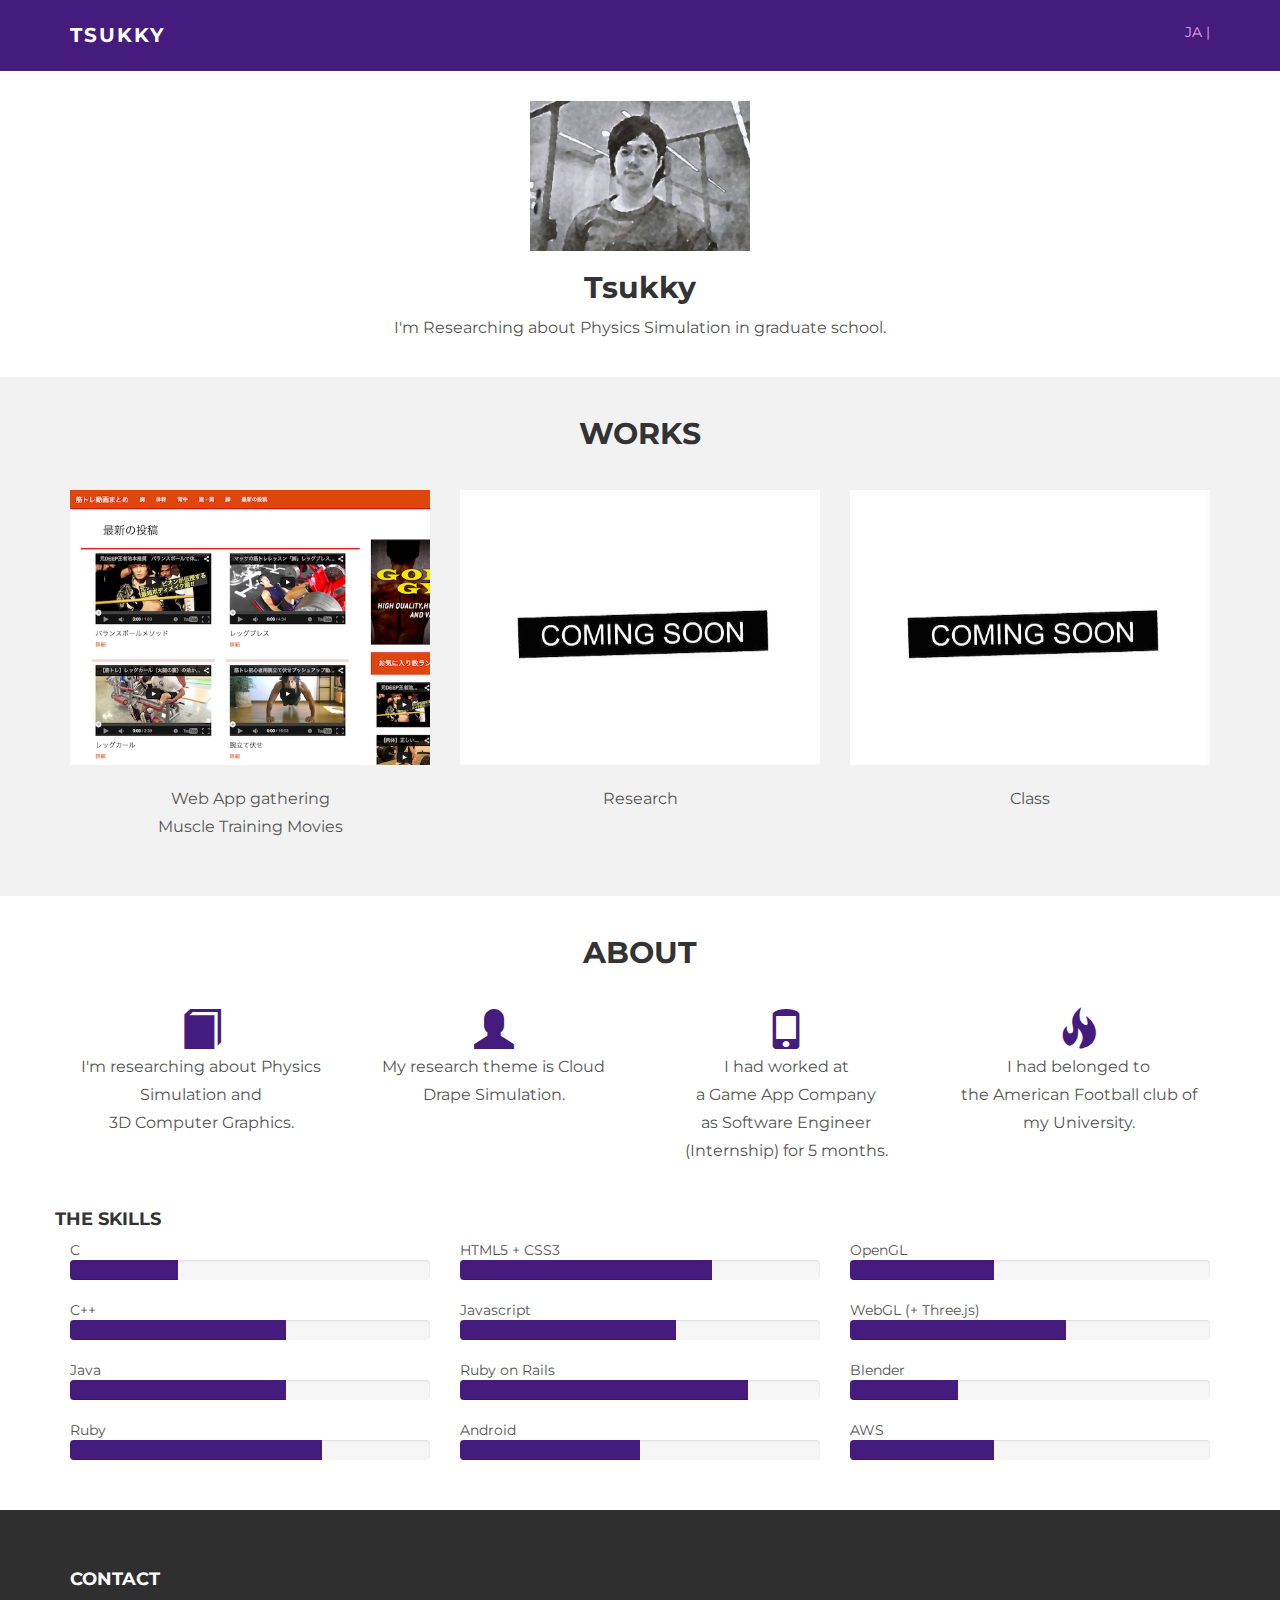
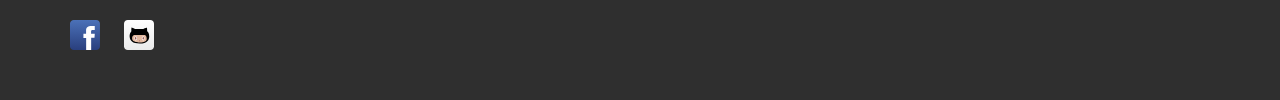
==== en.html @ 42e9d7d9 "modify english page file" ====
<!DOCTYPE html>
<html lang="ja">
  <head>
    <meta charset="utf-8">
    <meta http-equiv="X-UA-Compatible" content="IE=edge">
    <meta name="viewport" content="width=device-width, initial-scale=1.0">
    <meta name="description" content="">
    <meta name="author" content="">
    <!-- <link rel="shortcut icon" href="../../docs-assets/ico/favicon.png"> -->

    <title>Tsukky - Profile</title>

    <!-- Bootstrap core CSS -->
    <link href="assets/css/bootstrap.css" rel="stylesheet">


    <!-- Custom styles for this template -->
    <link href="assets/css/main.css" rel="stylesheet">

    <script src="https://code.jquery.com/jquery-1.10.2.min.js"></script>
    <script src="assets/js/hover.zoom.js"></script>
    <script src="assets/js/hover.zoom.conf.js"></script>

    <!-- HTML5 shim and Respond.js IE8 support of HTML5 elements and media queries -->
    <!--[if lt IE 9]>
      <script src="https://oss.maxcdn.com/libs/html5shiv/3.7.0/html5shiv.js"></script>
      <script src="https://oss.maxcdn.com/libs/respond.js/1.3.0/respond.min.js"></script>
    <![endif]-->
    <script>
      (function(i,s,o,g,r,a,m){i['GoogleAnalyticsObject']=r;i[r]=i[r]||function(){
      (i[r].q=i[r].q||[]).push(arguments)},i[r].l=1*new Date();a=s.createElement(o),
      m=s.getElementsByTagName(o)[0];a.async=1;a.src=g;m.parentNode.insertBefore(a,m)
      })(window,document,'script','//www.google-analytics.com/analytics.js','ga');

      ga('create', 'UA-62358140-1', 'auto');
      ga('send', 'pageview');
    </script>
  </head>

  <body>

    <!-- Static navbar -->
    <div class="navbar navbar-inverse navbar-static-top">
      <div class="container">
        <div class="navbar-header">
          <a class="navbar-brand" href="en.html">Tsukky</a>
        </div>
        <a class="navbar-lang" href="index.html">ja |</a>
      </div>
    </div>

  <!-- +++++ Welcome Section +++++ -->
  <div id="ww">
      <div class="container">
      <div class="row">
        <div class="col-lg-8 col-lg-offset-2 centered">
          <img src="assets/img/user.jpg" alt="Tsukky" width="220px" height="150px">
          <h2>Tsukky</h2>
          <p>I'm Researching about Physics Simulation in graduate school.</p>
        </div><!-- /col-lg-8 -->
      </div><!-- /row -->
      </div> <!-- /container -->
  </div><!-- /ww -->


  <!-- +++++ Projects Section +++++ -->
  <div id="wrap_contents">
  <div class="container pt">
    <div class="row mt centered">
      <h2>WORKS</h2>
      <div class="col-sm-4">
        <a class="zoom purple" href="https://training-movie-matome.herokuapp.com/"><img class="img-responsive" src="assets/img/muscle.png" alt="" /></a></br>
        <p>Web App gathering</br>Muscle Training Movies</p>
      </div>
      <div class="col-sm-4">
        <a class="zoom purple"><img class="img-responsive" src="assets/img/coming_soon.jpg" alt="" /></a></br>
        <p>Research</p>
      </div>
      <div class="col-sm-4">
        <a class="zoom purple"><img class="img-responsive" src="assets/img/coming_soon.jpg" alt="" /></a></br>
        <p>Class</p>
      </div>
    </div><!-- /row -->
  </div><!-- /container -->
  </div><!-- /wrap_contents -->

  <!-- +++++ Information Section +++++ -->

  <div class="container pt">
    <div class="row mt centered">
      <h2>ABOUT</h2>
      <div class="col-sm-3">
        <span class="glyphicon glyphicon-book"></span>
        <p>I'm researching about Physics Simulation and</br>3D Computer Graphics.</p>
      </div>

      <div class="col-sm-3">
        <span class="glyphicon glyphicon-user"></span>
        <p>My research theme is Cloud Drape Simulation.</p>
      </div>

      <div class="col-sm-3">
        <span class="glyphicon glyphicon-phone"></span>
        <p>I had worked at</br>a Game App Company</br>as Software Engineer</br>(Internship) for 5 months.</p>
      </div>

      <div class="col-sm-3">
        <span class="glyphicon glyphicon-fire"></span>
        <p>I had belonged to</br>the American Football club of my University. </p>
      </div>
    </div><!-- /row -->

    <div class="row mt">
      <h4>THE SKILLS</h4>
      <div class="col-sm-4">
        C
        <div class="progress">
          <div class="progress-bar progress-bar-theme" role="progressbar" aria-valuenow="60" aria-valuemin="0" aria-valuemax="100" style="width: 30%;">
          </div>
        </div>

        C++
        <div class="progress">
          <div class="progress-bar progress-bar-theme" role="progressbar" aria-valuenow="80" aria-valuemin="0" aria-valuemax="100" style="width: 60%;">
          </div>
        </div>

        Java
        <div class="progress">
          <div class="progress-bar progress-bar-theme" role="progressbar" aria-valuenow="95" aria-valuemin="0" aria-valuemax="100" style="width: 60%;">
          </div>
        </div>
        Ruby
        <div class="progress">
          <div class="progress-bar progress-bar-theme" role="progressbar" aria-valuenow="95" aria-valuemin="0" aria-valuemax="100" style="width: 70%;">
          </div>
        </div>

      </div><!-- /col-sm-4 -->

      <div class="col-sm-4">
        HTML5 + CSS3
        <div class="progress">
          <div class="progress-bar progress-bar-theme" role="progressbar" aria-valuenow="60" aria-valuemin="0" aria-valuemax="100" style="width: 70%;">
          </div>
        </div>
        Javascript
        <div class="progress">
          <div class="progress-bar progress-bar-theme" role="progressbar" aria-valuenow="95" aria-valuemin="0" aria-valuemax="100" style="width: 60%;">
          </div>
        </div>

        Ruby on Rails
        <div class="progress">
          <div class="progress-bar progress-bar-theme" role="progressbar" aria-valuenow="80" aria-valuemin="0" aria-valuemax="100" style="width: 80%;">
          </div>
        </div>

        Android
        <div class="progress">
          <div class="progress-bar progress-bar-theme" role="progressbar" aria-valuenow="95" aria-valuemin="0" aria-valuemax="100" style="width: 50%;">
          </div>
        </div>

      </div><!-- /col-sm-4 -->

      <div class="col-sm-4">
        OpenGL
        <div class="progress">
          <div class="progress-bar progress-bar-theme" role="progressbar" aria-valuenow="60" aria-valuemin="0" aria-valuemax="100" style="width: 40%;">
          </div>
        </div>

        WebGL (+ Three.js)
        <div class="progress">
          <div class="progress-bar progress-bar-theme" role="progressbar" aria-valuenow="95" aria-valuemin="0" aria-valuemax="100" style="width: 60%;">
          </div>
        </div>

        Blender
        <div class="progress">
          <div class="progress-bar progress-bar-theme" role="progressbar" aria-valuenow="80" aria-valuemin="0" aria-valuemax="100" style="width: 30%;">
          </div>
        </div>

        AWS
        <div class="progress">
          <div class="progress-bar progress-bar-theme" role="progressbar" aria-valuenow="95" aria-valuemin="0" aria-valuemax="100" style="width: 40%;">
          </div>
        </div>

      </div><!-- /col-sm-4 -->
    </div><!-- /row -->
  </div><!-- /container -->


  <!-- +++++ Footer Section +++++ -->

  <div id="footer">
    <div class="container">
      <div class="row">
        <div class="col-lg-4">
          <h4>Contact</h4>
          <a href="https://www.facebook.com/eiji.tsukiyama"><img class="sns-icon" src="assets/img/facebook.svg" alt=""></a>
          <a href="https://github.com/tsukky528"><img class="sns-icon" src="assets/img/github.svg" alt=""></a>
        </div><!-- /col-lg-4 -->
      </div>

    </div>
  </div>


    <!-- Bootstrap core JavaScript
    ================================================== -->
    <!-- Placed at the end of the document so the pages load faster -->
    <script src="assets/js/bootstrap.min.js"></script>
  </body>
</html>
---- assets/css/main.css ----
/*
 * Author: Carlos Alvarez
 * URL: http://alvarez.is
 *
 * Project Name: STANLEY - Free Bootstrap 3 Theme
 * Version: 1.0
 * URL: http://blacktie.co
 */

@import url(http://fonts.googleapis.com/css?family=Montserrat:400,700);

body {
  	background-color: #ffffff;
  	font-family: 'Montserrat', sans-serif;
    font-weight: 400;
    font-size: 14px;
    color: #555;

    -webkit-font-smoothing: antialiased;
    -webkit-overflow-scrolling: touch;
}

/* Titles */
h1, h2, h3, h4, h5, h6 {
	font-family: 'Montserrat', sans-serif;
    font-weight: 700;
    color: #333;
}

h1 {
	font-size: 35px;
	margin-top: 30px;
	margin-bottom: 30px;
}



/* Paragraph & Typographic */
p {
    line-height: 28px;
    margin-bottom: 25px;
    font-size: 16px;
}

.centered {
    text-align: center;
}

/* Links */
a {
    color: #E6A9EC;
    word-wrap: break-word;

    -webkit-transition: color 0.1s ease-in, background 0.1s ease-in;
    -moz-transition: color 0.1s ease-in, background 0.1s ease-in;
    -ms-transition: color 0.1s ease-in, background 0.1s ease-in;
    -o-transition: color 0.1s ease-in, background 0.1s ease-in;
    transition: color 0.1s ease-in, background 0.1s ease-in;
}

a:hover,
a:focus {
    color: #E6A9EC;
    text-decoration: none;
    outline: 0;
}

a:before,
a:after {
    -webkit-transition: color 0.1s ease-in, background 0.1s ease-in;
    -moz-transition: color 0.1s ease-in, background 0.1s ease-in;
    -ms-transition: color 0.1s ease-in, background 0.1s ease-in;
    -o-transition: color 0.1s ease-in, background 0.1s ease-in;
    transition: color 0.1s ease-in, background 0.1s ease-in;
}

 hr {
    display: block;
    height: 1px;
    border: 0;
    border-top: 1px solid #ccc;
    margin: 1em 0;
    padding: 0;
}


.navbar {
	text-transform: uppercase;
	margin-bottom: 0px;
}

.navbar-inverse {
	padding-bottom: 10px;
	padding-top: 10px;
}

.navbar-inverse {
	background-color: #461B7E;
	border-color: #461B7E;
}

.navbar-inverse .navbar-nav > li > a {
	color: white;
}

.navbar-inverse .navbar-nav > li > a:hover {
	color: #E6A9EC;
}

.navbar-brand {
	font-weight: 700;
	font-size: 20px;
	letter-spacing: 2px;
}

.navbar-inverse .navbar-brand {
	color: white;
}

.navbar-inverse .navbar-toggle {
	border-color: transparent;
}

.navbar-lang {
    margin-top: 12px;
    float: right;
}

.progress-bar-theme {
  background-color: #461B7E;
}



/* Helpers */

.mt {
	margin-top: 0px;
	margin-bottom: 10px;
}

.pt {
	padding-top: 20px;
	padding-bottom: 20px;
}

.pt h2 {
  padding-bottom: 30px;
}


/* +++++ WRAP SECTIONS +++++ */
#wrap_contents {
  background-color: #f2f2f2;
}

#ww {
	padding-top: 30px;
	padding-bottom: 10px;
}


#footer {
	background-color: #2f2f2f;
	padding-top: 50px;
	padding-bottom: 50px;
}

#footer p {
	color: white;
}

#footer h4 {
	color: white;
	text-transform: uppercase;
	padding-bottom: 20px;
}


/* +++++ Color Wraps / Blog Page +++++ */

#grey {
	padding-top: 60px;
	padding-bottom: 60px;
	background-color: #f2f2f2;
}

#white {
	padding-top: 60px;
	padding-bottom: 60px;
	background-color: #ffffff;
}



/* Blog Date*/
bd {
	font-size: 12px;
	text-transform: uppercase;
	color: #d2d2d2;
	font-weight: 700;
}

/* Blog Author*/
ba {
	font-size: 12px;
	text-transform: uppercase;
}

/* Blog Quote */
.bq {
	font-size: 22px;
	padding-top: 30px;
}

/* Blog Tags */
bt {
	font-size: 12px;
}

/* ================== PORTFOLIO IMAGES HOVER EFFECT ================== */
/* Effects also are controled by hover.zoom.js */
.zoom {
    display:block;
    position:relative;
    overflow:hidden;
}


.zoomOverlay {
    position:absolute;
    top:0; left:0;
    bottom:0; right:0;
    display:none;
    background-image:url(../img/zoom.png);
    background-repeat:no-repeat;
    background-position:center;
}

.zoom2 {
	opacity: 1;
}

.zoom2:hover {
	opacity: 0.5;
}

/* glyphicon Configuration */

.glyphicon {
	font-size: 40px;
	color: #461B7E;
}

.sns-icon {
  width: 30px;
  height: 30px;
  margin-right: 20px;
}
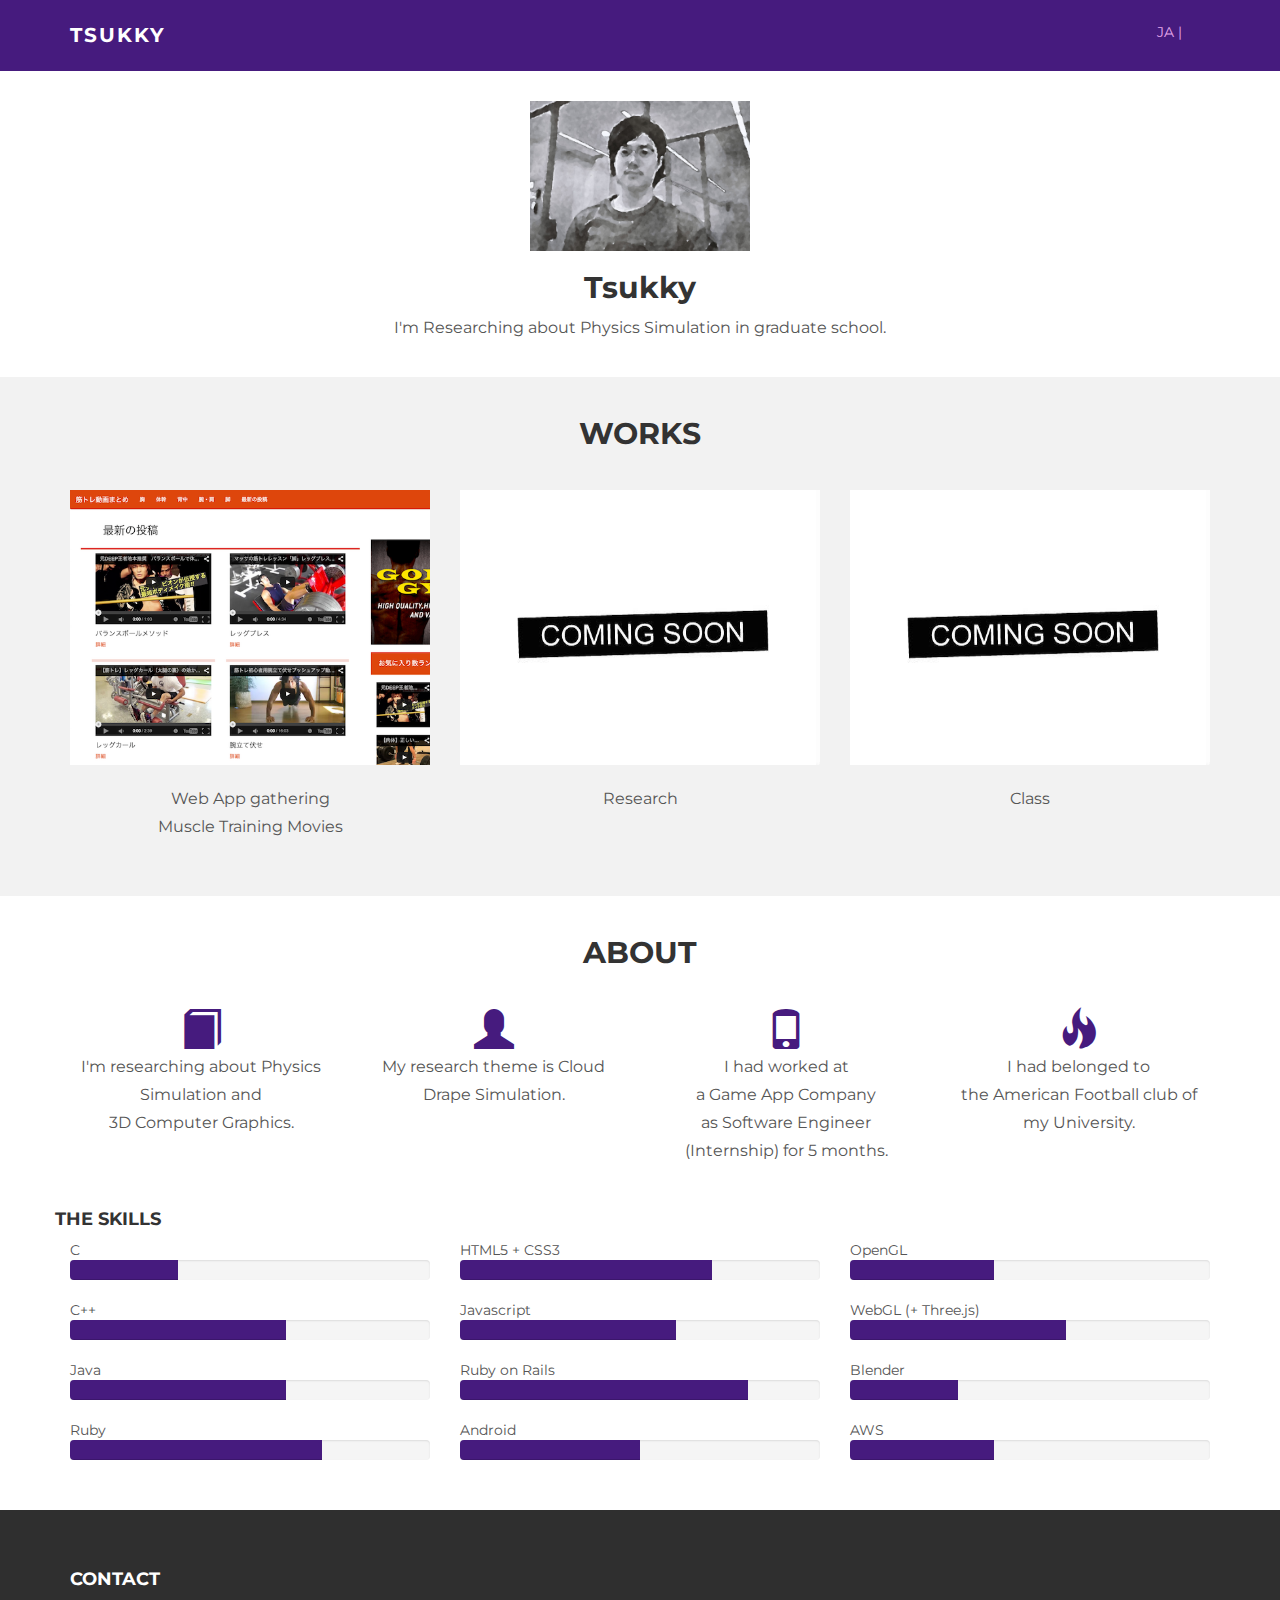
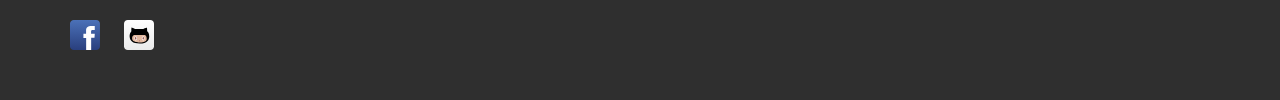
==== commit b81d1116: "add blank to lang change string" ====
--- a/en.html
+++ b/en.html
@@ -45,7 +45,7 @@
         <div class="navbar-header">
           <a class="navbar-brand" href="en.html">Tsukky</a>
         </div>
-        <a class="navbar-lang" href="index.html">ja |</a>
+        <a class="navbar-lang" href="index.html">ja |　　</a>
       </div>
     </div>
 
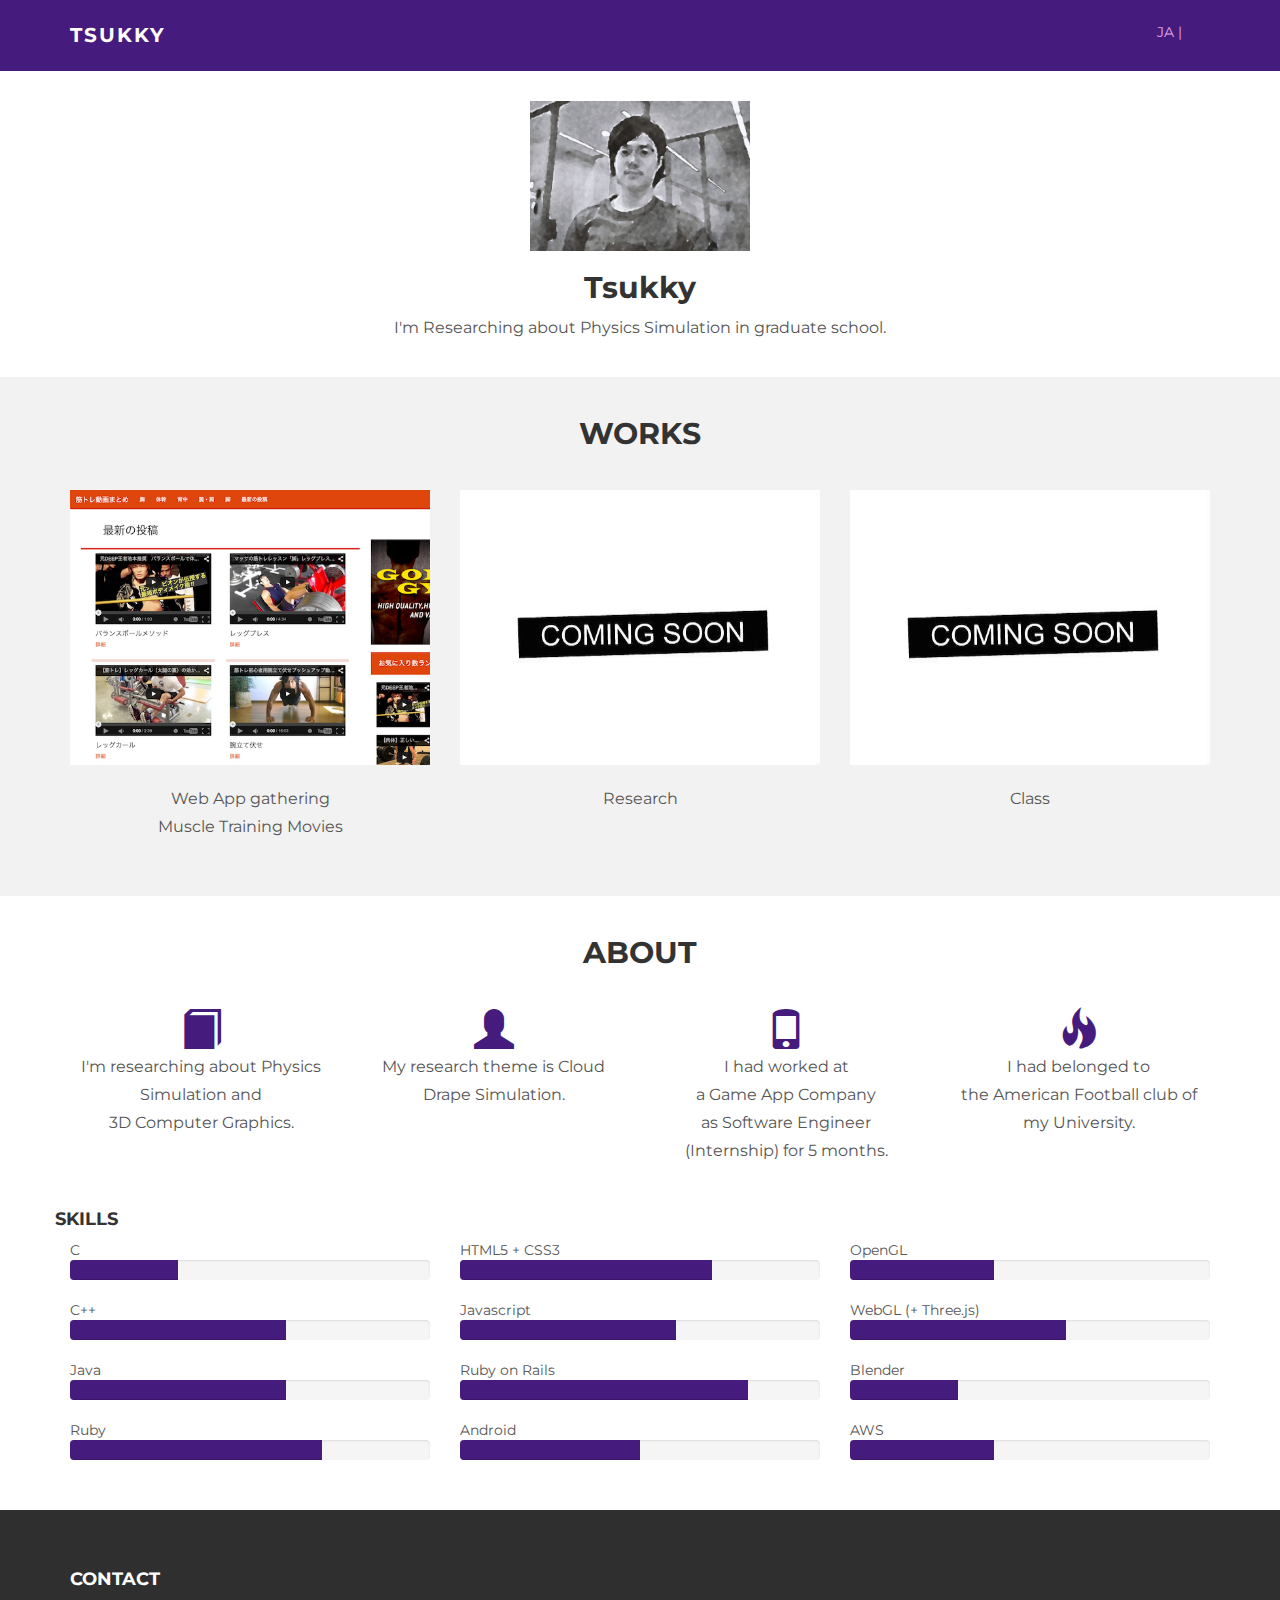
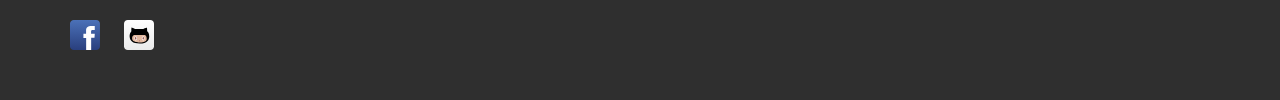
==== commit b294ad83: "remove the" ====
--- a/en.html
+++ b/en.html
@@ -111,7 +111,7 @@
     </div><!-- /row -->
 
     <div class="row mt">
-      <h4>THE SKILLS</h4>
+      <h4>SKILLS</h4>
       <div class="col-sm-4">
         C
         <div class="progress">
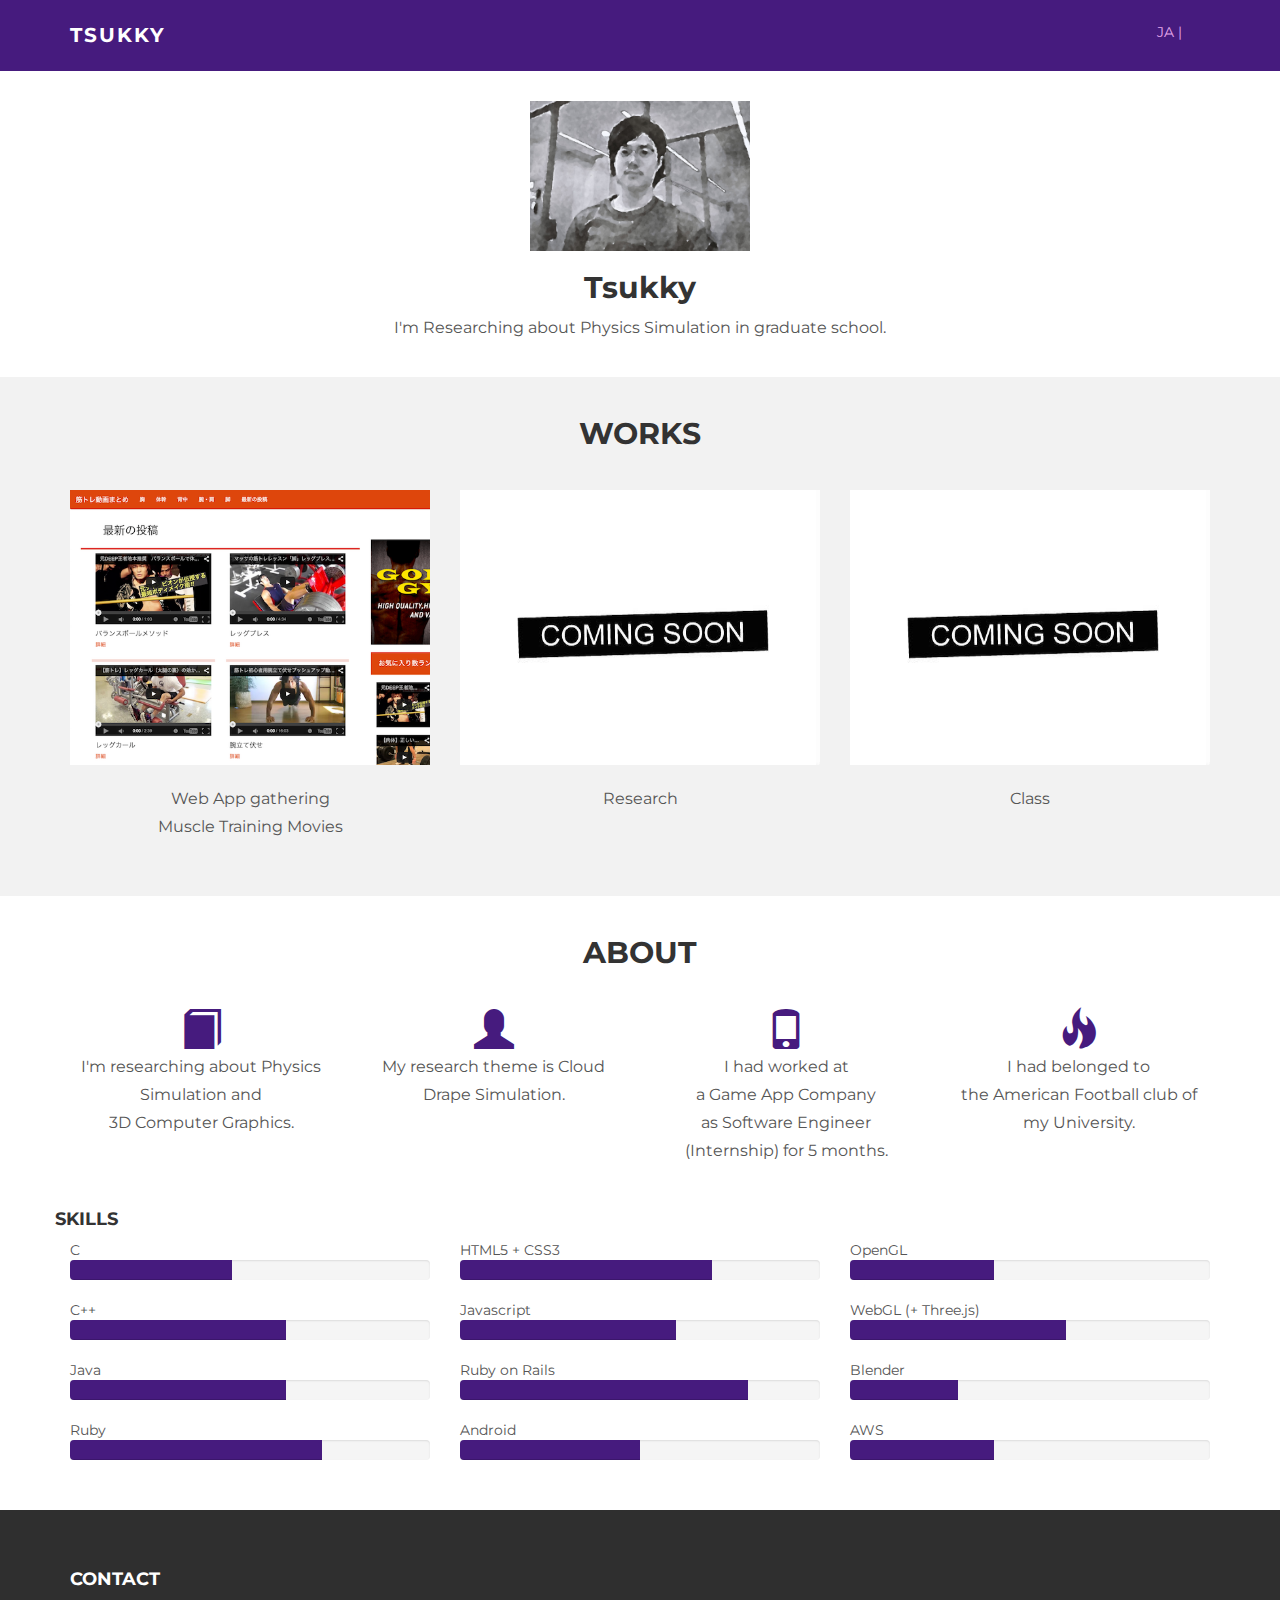
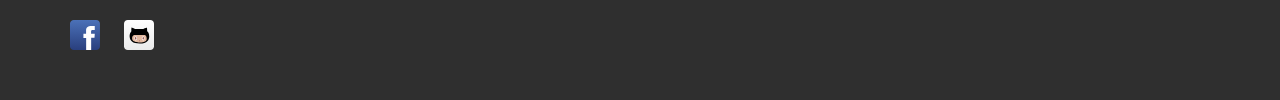
==== commit b211e8dd: "句読点の追加" ====
--- a/en.html
+++ b/en.html
@@ -115,7 +115,7 @@
       <div class="col-sm-4">
         C
         <div class="progress">
-          <div class="progress-bar progress-bar-theme" role="progressbar" aria-valuenow="60" aria-valuemin="0" aria-valuemax="100" style="width: 30%;">
+          <div class="progress-bar progress-bar-theme" role="progressbar" aria-valuenow="60" aria-valuemin="0" aria-valuemax="100" style="width: 45%;">
           </div>
         </div>
 
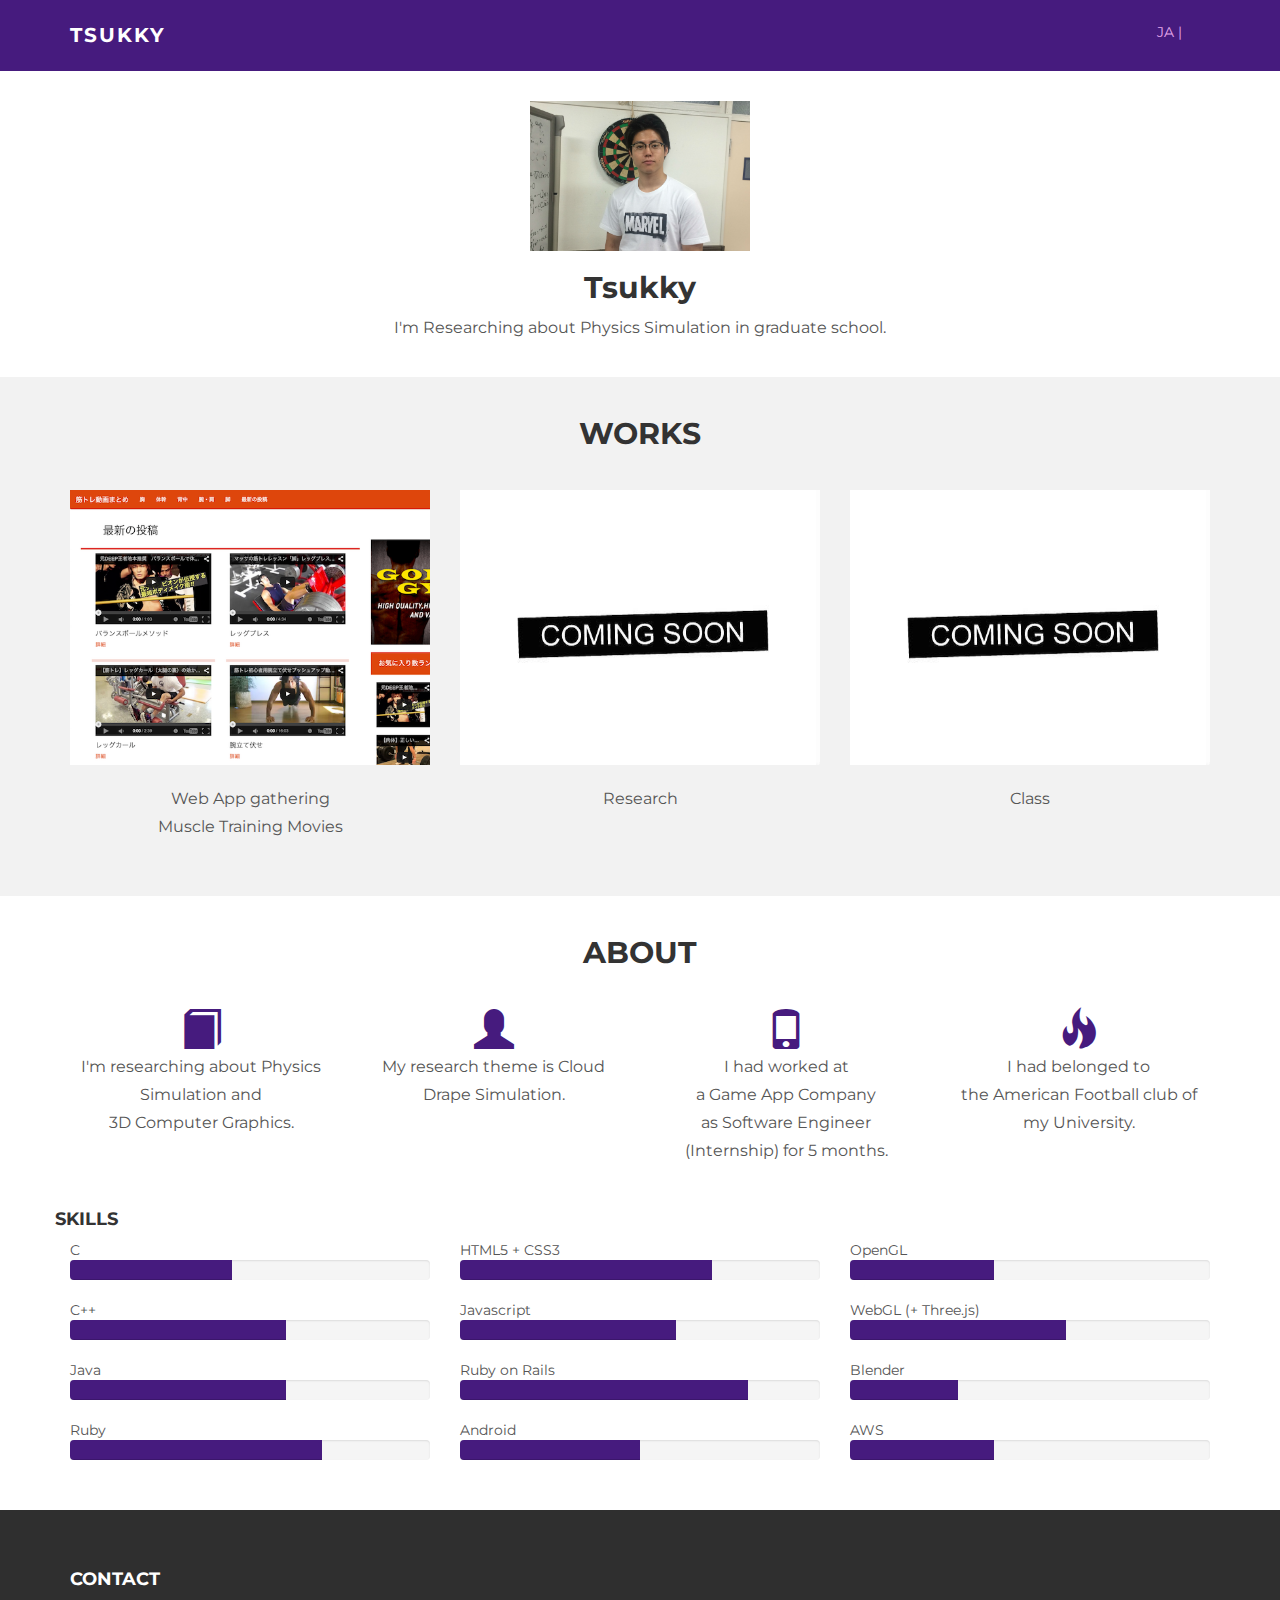
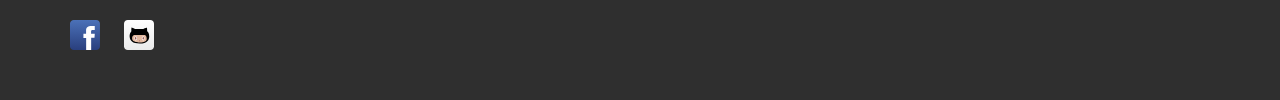
==== commit 2c94ee7e: "change profile picture" ====
--- a/en.html
+++ b/en.html
@@ -54,7 +54,7 @@
       <div class="container">
       <div class="row">
         <div class="col-lg-8 col-lg-offset-2 centered">
-          <img src="assets/img/user.jpg" alt="Tsukky" width="220px" height="150px">
+          <img src="assets/img/profile.jpg" alt="Tsukky" width="220px" height="150px">
           <h2>Tsukky</h2>
           <p>I'm Researching about Physics Simulation in graduate school.</p>
         </div><!-- /col-lg-8 -->
